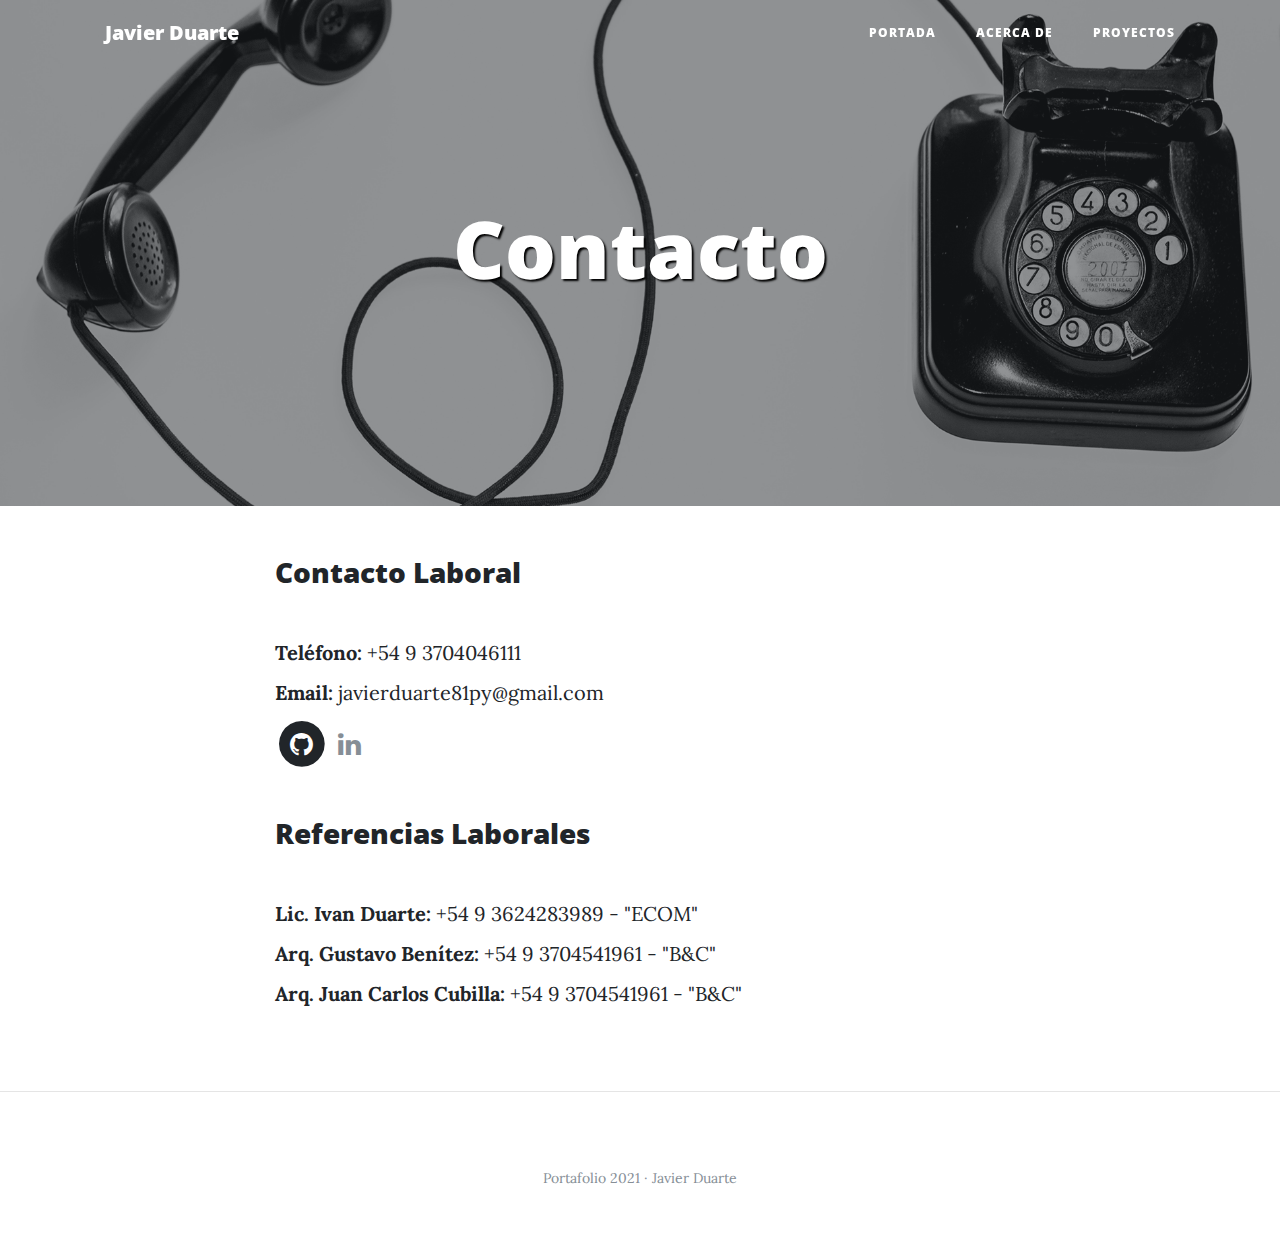
==== contact.html @ 25964584 "first commit" ====
<!DOCTYPE html>
<html lang="es">

  <head>

    <meta charset="utf-8">
    <meta name="viewport" content="width=device-width, initial-scale=1, shrink-to-fit=no">
    <meta name="description" content="">
    <meta name="author" content="">

    <title>Javier Duarte</title>

    <!-- Bootstrap core CSS -->
    <link href="vendor/bootstrap/css/bootstrap.min.css" rel="stylesheet">

    <!-- Custom fonts for this template -->
    <link href="vendor/font-awesome/css/font-awesome.min.css" rel="stylesheet" type="text/css">
    <link href='https://fonts.googleapis.com/css?family=Lora:400,700,400italic,700italic' rel='stylesheet' type='text/css'>
    <link href='https://fonts.googleapis.com/css?family=Open+Sans:300italic,400italic,600italic,700italic,800italic,400,300,600,700,800' rel='stylesheet' type='text/css'>

    <!-- Custom styles for this template -->
    <link href="css/clean-blog.min.css" rel="stylesheet">
    <link href="css/style.css" rel="stylesheet">

  </head>

  <body>

    <!-- Navegación -->
    <nav class="navbar navbar-expand-lg navbar-light fixed-top" id="mainNav">
      <div class="container">
        <a class="navbar-brand" href="index.html">Javier Duarte</a>
        <button class="navbar-toggler navbar-toggler-right" type="button" data-toggle="collapse" data-target="#navbarResponsive" aria-controls="navbarResponsive" aria-expanded="false" aria-label="Toggle navigation">
          Menú
          <i class="fa fa-bars"></i>
        </button>
        <div class="collapse navbar-collapse" id="navbarResponsive">
          <ul class="navbar-nav ml-auto">
            <li class="nav-item">
              <a class="nav-link" href="index.html">Portada</a>
            </li>
            <li class="nav-item">
              <a class="nav-link" href="about.html">Acerca de</a>
            </li>
            <li class="nav-item">
              <a class="nav-link" href="portfolio.html">Proyectos</a>
            </li>
            <!-- <li class="nav-item">
              <a class="nav-link" href="contact.html">Contacto</a>
            </li> -->
          </ul>
        </div>
      </div>
    </nav>

    <!-- Cabecera -->
    <header class="masthead" style="background-image: url('img/contact-bg.jpg')">
      <div class="overlay"></div>
      <div class="container">
        <div class="row">
          <div class="col-lg-8 col-md-10 mx-auto">
            <div class="site-heading">
              <h1 class="contactos">Contacto</h1>
              <span class="subheading"></span>
            </div>
          </div>
        </div>
      </div>
    </header>

    <!-- Contenido Principal -->
    <div class="container">
      <div class="row">
        <div class="col-lg-8 col-md-10 mx-auto">
          <h3><b>Contacto Laboral</b></h3>
          <br>
          <p><b>Teléfono:</b> +54 9 3704046111</p>
          <p><b>Email:</b> javierduarte81py@gmail.com  <ul class="list-inline">
            <!-- <li class="list-inline-item">
              <a href="#">
                <span class="fa-stack fa-lg">
                  <i class="fa fa-circle fa-stack-2x"></i>
                  <i class="fa fa-envelope fa-stack-1x fa-inverse"></i>
                </span>
              </a>
            </li> -->
            <li class="list-inline-item">
              <a href="https://github.com/javierduartepy">
                <span class="fa-stack fa-lg">
                  <i class="fa fa-circle fa-stack-2x"></i>
                  <i class="fa fa-github fa-stack-1x fa-inverse"></i>
                </span>
              </a>
            </li>
            <li class="list-inline-item">
              <a href="https://www.linkedin.com/feed/">
                <span class="fa-stack fa-lg">
                  <!-- <i class="fa fa-circle fa-stack-2x"></i> -->
                  <i class="fa fa-linkedin text-muted"></i>
                </span>
              </a>
            </li>
          </ul></p>
          

          <br>
          <h3><b>Referencias Laborales</b></h3>
          <br>
          <p><b>Lic. Ivan Duarte:</b> +54 9 3624283989 - "ECOM"</p>
          <p><b>Arq. Gustavo Benítez:</b> +54 9 3704541961 - "B&C"</p>
          <p><b>Arq. Juan Carlos Cubilla:</b> +54 9 3704541961 - "B&C"</p>
         
        </div>
      </div>
    </div>

    <hr>

    <!-- Pié de página -->
    <footer>
      <div class="container">
        <div class="row">
          <div class="col-lg-8 col-md-10 mx-auto">
            <ul class="list-inline text-center">
              <!-- <li class="list-inline-item">
                <a href="#">
                  <span class="fa-stack fa-lg">
                    <i class="fa fa-circle fa-stack-2x"></i>
                    <i class="fa fa-envelope fa-stack-1x fa-inverse"></i>
                  </span>
                </a>
              </li> -->
              <!-- <li class="list-inline-item">
                <a href="https://github.com/javierduartepy">
                  <span class="fa-stack fa-lg">
                    <i class="fa fa-circle fa-stack-2x"></i>
                    <i class="fa fa-github fa-stack-1x fa-inverse"></i>
                  </span>
                </a>
              </li>
              <li class="list-inline-item">
                <a href="https://www.linkedin.com/feed/">
                  <span class="fa-stack fa-lg">
                    <!-- <i class="fa fa-circle fa-stack-2x"></i> -->
                    <!-- <i class="fa fa-linkedin text-muted"></i>
                  </span>
                </a>
              </li>
            </ul> -->
            <p class="copyright text-muted">Portafolio 2021 · Javier Duarte</p>
          </div>
        </div>
      </div>
    </footer>

    <!-- jQuert y Bootstrap -->
    <script src="vendor/jquery/jquery.min.js"></script>
    <script src="vendor/bootstrap/js/bootstrap.bundle.min.js"></script>

    <!-- Scripts del template -->
    <script src="js/clean-blog.min.js"></script>

  </body>

</html>
---- css/clean-blog.min.css ----
body{font-size:20px;color:#212529;font-family:Lora,'Times New Roman',serif}p{line-height:1.5;margin:10px 0 10px}p a{text-decoration:underline}h1,h2,h3,h4,h5,h6{font-weight:800;font-family:'Open Sans','Helvetica Neue',Helvetica,Arial,sans-serif}a{color:#212529;-webkit-transition:all .2s;-moz-transition:all .2s;transition:all .2s}a:focus,a:hover{color:#0085a1}blockquote{font-style:italic;color:#868e96}.avatar{width:100%;border-radius: 50%;margin-top:20px;}.section-heading{font-size:36px;font-weight:700;margin-top:30px}.caption{font-size:14px;font-style:italic;display:block;margin:0;padding:10px;text-align:center;border-bottom-right-radius:5px;border-bottom-left-radius:5px}::-moz-selection{color:#fff;background:#0085a1;text-shadow:none}::selection{color:#fff;background:#0085a1;text-shadow:none}img::selection{color:#fff;background:0 0}img::-moz-selection{color:#fff;background:0 0}#mainNav{position:absolute;border-bottom:1px solid #e9ecef;background-color:#fff;font-family:'Open Sans','Helvetica Neue',Helvetica,Arial,sans-serif}#mainNav .navbar-brand{font-weight:800;color:#343a40}#mainNav .navbar-toggler{font-size:12px;font-weight:800;padding:13px;text-transform:uppercase;color:#343a40}#mainNav .navbar-nav>li.nav-item>a{font-size:12px;font-weight:800;letter-spacing:1px;text-transform:uppercase}@media only screen and (min-width:992px){#mainNav{border-bottom:1px solid transparent;background:0 0}#mainNav .navbar-brand{padding:10px 20px;color:#fff}#mainNav .navbar-brand:focus,#mainNav .navbar-brand:hover{color:rgba(255,255,255,.8)}#mainNav .navbar-nav>li.nav-item>a{padding:10px 20px;color:#fff}#mainNav .navbar-nav>li.nav-item>a:focus,#mainNav .navbar-nav>li.nav-item>a:hover{color:rgba(255,255,255,.8)}}@media only screen and (min-width:992px){#mainNav{-webkit-transition:background-color .2s;-moz-transition:background-color .2s;transition:background-color .2s;-webkit-transform:translate3d(0,0,0);-moz-transform:translate3d(0,0,0);-ms-transform:translate3d(0,0,0);-o-transform:translate3d(0,0,0);transform:translate3d(0,0,0);-webkit-backface-visibility:hidden}#mainNav.is-fixed{position:fixed;top:-67px;-webkit-transition:-webkit-transform .2s;-moz-transition:-moz-transform .2s;transition:transform .2s;border-bottom:1px solid #fff;background-color:rgba(255,255,255,.9)}#mainNav.is-fixed .navbar-brand{color:#212529}#mainNav.is-fixed .navbar-brand:focus,#mainNav.is-fixed .navbar-brand:hover{color:#0085a1}#mainNav.is-fixed .navbar-nav>li.nav-item>a{color:#212529}#mainNav.is-fixed .navbar-nav>li.nav-item>a:focus,#mainNav.is-fixed .navbar-nav>li.nav-item>a:hover{color:#0085a1}#mainNav.is-visible{-webkit-transform:translate3d(0,100%,0);-moz-transform:translate3d(0,100%,0);-ms-transform:translate3d(0,100%,0);-o-transform:translate3d(0,100%,0);transform:translate3d(0,100%,0)}}header.masthead{margin-bottom:50px;background:no-repeat center center;background-color:#868e96;background-attachment:scroll;position:relative;-webkit-background-size:cover;-moz-background-size:cover;-o-background-size:cover;background-size:cover}header.masthead .overlay{position:absolute;top:0;left:0;height:100%;width:100%;background-color:#212529;opacity:.5}header.masthead .page-heading,header.masthead .post-heading,header.masthead .site-heading{padding:200px 0 150px;color:#fff}@media only screen and (min-width:768px){header.masthead .page-heading,header.masthead .post-heading,header.masthead .site-heading{padding:200px 0}}header.masthead .page-heading,header.masthead .site-heading{text-align:center}header.masthead .page-heading h1,header.masthead .site-heading h1{font-size:50px;margin-top:0}header.masthead .page-heading .subheading,header.masthead .site-heading .subheading{font-size:24px;font-weight:300;line-height:1.1;display:block;margin:10px 0 0;font-family:'Open Sans','Helvetica Neue',Helvetica,Arial,sans-serif}@media only screen and (min-width:768px){header.masthead .page-heading h1,header.masthead .site-heading h1{font-size:80px}}header.masthead .post-heading h1{font-size:35px}header.masthead .post-heading .meta,header.masthead .post-heading .subheading{line-height:1.1;display:block}header.masthead .post-heading .subheading{font-size:24px;font-weight:600;margin:10px 0 30px;font-family:'Open Sans','Helvetica Neue',Helvetica,Arial,sans-serif}header.masthead .post-heading .meta{font-size:20px;font-weight:300;font-style:italic;font-family:Lora,'Times New Roman',serif}header.masthead .post-heading .meta a{color:#fff}@media only screen and (min-width:768px){header.masthead .post-heading h1{font-size:55px}header.masthead .post-heading .subheading{font-size:30px}}.post-preview>a{color:#212529}.post-preview>a:focus,.post-preview>a:hover{text-decoration:none;color:#0085a1}.post-preview>a>.post-title{font-size:30px;margin-top:30px;margin-bottom:10px}.post-preview>a>.post-subtitle{font-weight:300;margin:0 0 10px}.post-preview>.post-meta{font-size:18px;font-style:italic;margin-top:0;color:#868e96}.post-preview>.post-meta>a{text-decoration:none;color:#212529}.post-preview>.post-meta>a:focus,.post-preview>.post-meta>a:hover{text-decoration:underline;color:#0085a1}@media only screen and (min-width:768px){.post-preview>a>.post-title{font-size:36px}}.floating-label-form-group{font-size:14px;position:relative;margin-bottom:0;padding-bottom:.5em;border-bottom:1px solid #dee2e6}.floating-label-form-group input,.floating-label-form-group textarea{font-size:1.5em;position:relative;z-index:1;padding:0;resize:none;border:none;border-radius:0;background:0 0;box-shadow:none!important;font-family:Lora,'Times New Roman',serif}.floating-label-form-group input::-webkit-input-placeholder,.floating-label-form-group textarea::-webkit-input-placeholder{color:#868e96;font-family:Lora,'Times New Roman',serif}.floating-label-form-group label{font-size:.85em;line-height:1.764705882em;position:relative;z-index:0;top:2em;display:block;margin:0;-webkit-transition:top .3s ease,opacity .3s ease;-moz-transition:top .3s ease,opacity .3s ease;-ms-transition:top .3s ease,opacity .3s ease;transition:top .3s ease,opacity .3s ease;vertical-align:middle;vertical-align:baseline;opacity:0}.floating-label-form-group .help-block{margin:15px 0}.floating-label-form-group-with-value label{top:0;opacity:1}.floating-label-form-group-with-focus label{color:#0085a1}form .form-group:first-child .floating-label-form-group{border-top:1px solid #dee2e6}hr{margin-top:4.5rem !important;margin-bottom: 3.5rem !important;}footer{padding:10px 0 65px}footer .list-inline{margin:0;padding:0}footer .copyright{font-size:14px;margin-bottom:0;text-align:center}.btn{font-size:14px;font-weight:800;padding:15px 25px;letter-spacing:1px;text-transform:uppercase;border-radius:0;font-family:'Open Sans','Helvetica Neue',Helvetica,Arial,sans-serif}.btn-primary{background-color:#0085a1;border-color:#0085a1}.btn-primary:active,.btn-primary:focus,.btn-primary:hover{color:#fff;background-color:#00657b!important;border-color:#00657b!important}.project{padding-top:40px;}.title{margin-top:5px!important;}.btn-lg{font-size:16px;padding:25px 35px}
---- css/style.css ----
.nombre-centro {
  text-shadow: 2px 2px 2px black;
  font-weight: 800;
  font-family: "Open Sans", "Helvetica Neue", Helvetica, Arial, sans-serif;
}

.section-heading {
  text-shadow: 2px 2px 2px black;
  font-weight: 800;
  font-family: "Open Sans", "Helvetica Neue", Helvetica, Arial, sans-serif;

}

.acerca-demi {
    text-shadow: 2px 2px 2px black;
    font-weight: 800;
    font-family: "Open Sans", "Helvetica Neue", Helvetica, Arial, sans-serif;
  
  }

.proyectos {
    text-shadow: 2px 2px 2px black !important;
    font-weight: 800 !important;
    font-family: "Open Sans", "Helvetica Neue", Helvetica, Arial, sans-serif !important; 
}

.section-heading-title {
    /* text-shadow: 2px 2px 2px black; */
    font-weight: 800;
    font-family: "Open Sans", "Helvetica Neue", Helvetica, Arial, sans-serif;

}

.contactos {
    text-shadow: 2px 2px 2px black !important;
    font-weight: 800 !important;
    font-family: "Open Sans", "Helvetica Neue", Helvetica, Arial, sans-serif !important;
}

.software-developer {
    text-shadow: 2px 2px 2px black !important;
}
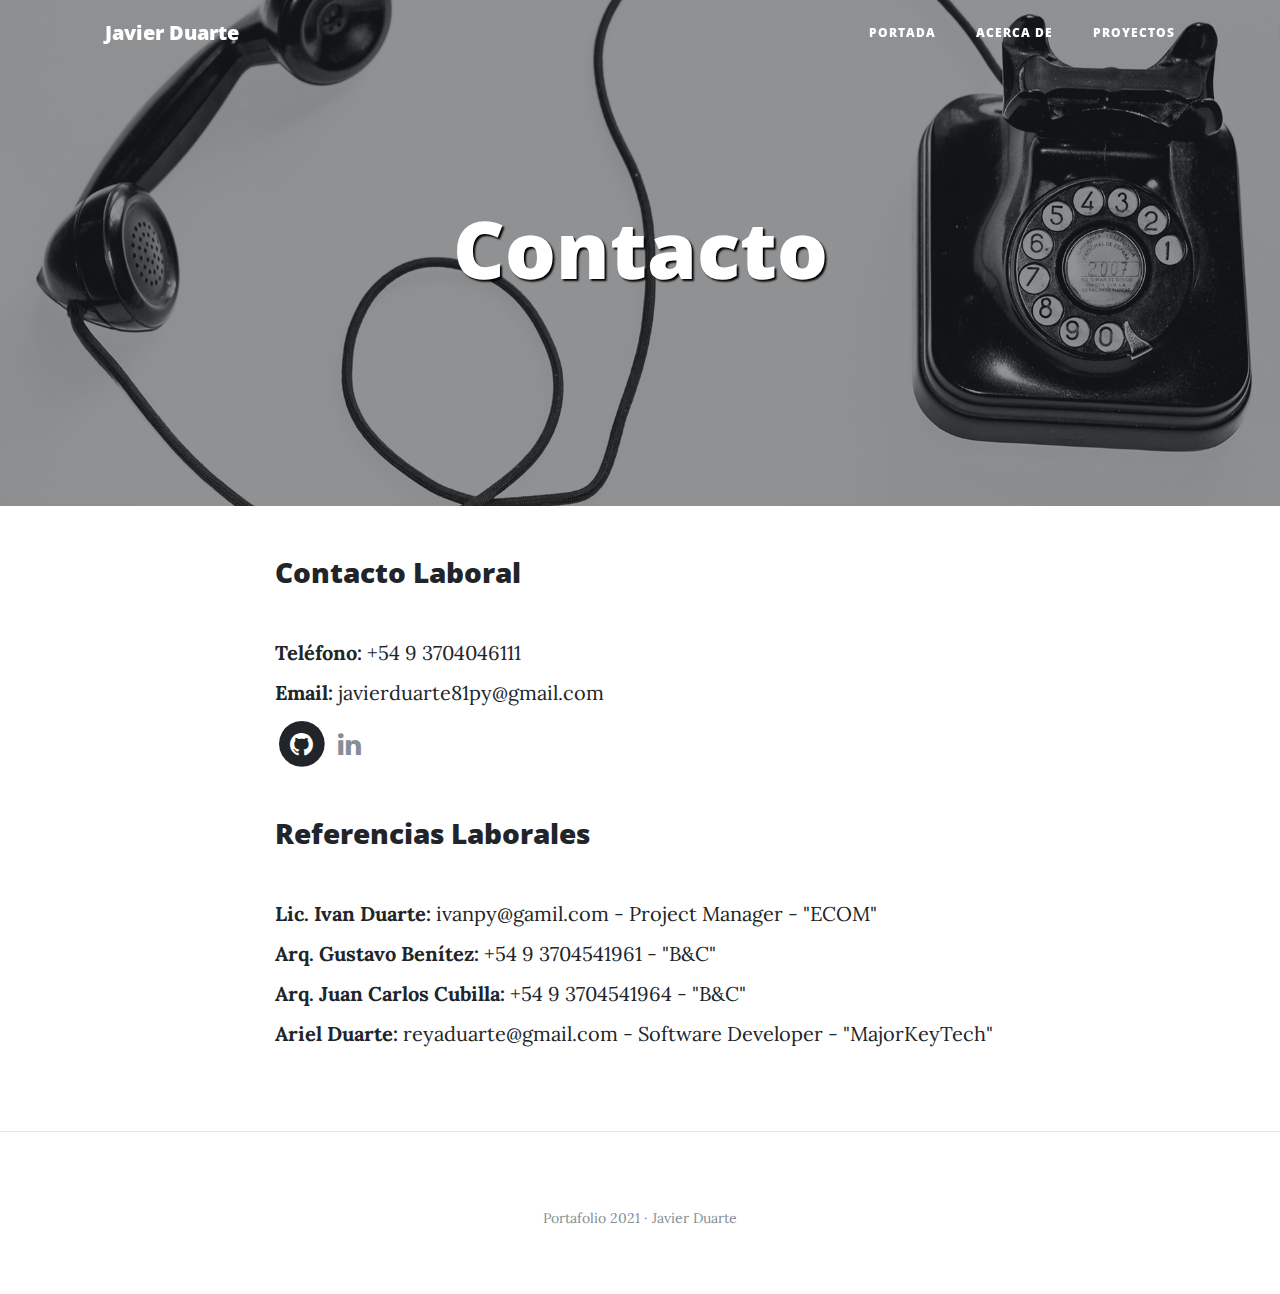
==== commit 613b7867: "fe de erratas" ====
--- a/contact.html
+++ b/contact.html
@@ -106,9 +106,10 @@
           <br>
           <h3><b>Referencias Laborales</b></h3>
           <br>
-          <p><b>Lic. Ivan Duarte:</b> +54 9 3624283989 - "ECOM"</p>
+          <p><b>Lic. Ivan Duarte:</b> ivanpy@gamil.com - Project Manager - "ECOM"</p>
           <p><b>Arq. Gustavo Benítez:</b> +54 9 3704541961 - "B&C"</p>
-          <p><b>Arq. Juan Carlos Cubilla:</b> +54 9 3704541961 - "B&C"</p>
+          <p><b>Arq. Juan Carlos Cubilla:</b> +54 9 3704541964 - "B&C"</p>
+          <p><b>Ariel Duarte:</b> reyaduarte@gmail.com - Software Developer - "MajorKeyTech"</p>
          
         </div>
       </div>
--- a/css/style.css
+++ b/css/style.css
@@ -39,4 +39,9 @@
 
 .software-developer {
     text-shadow: 2px 2px 2px black !important;
+}
+
+.center {
+  text-align: center;
+  
 }